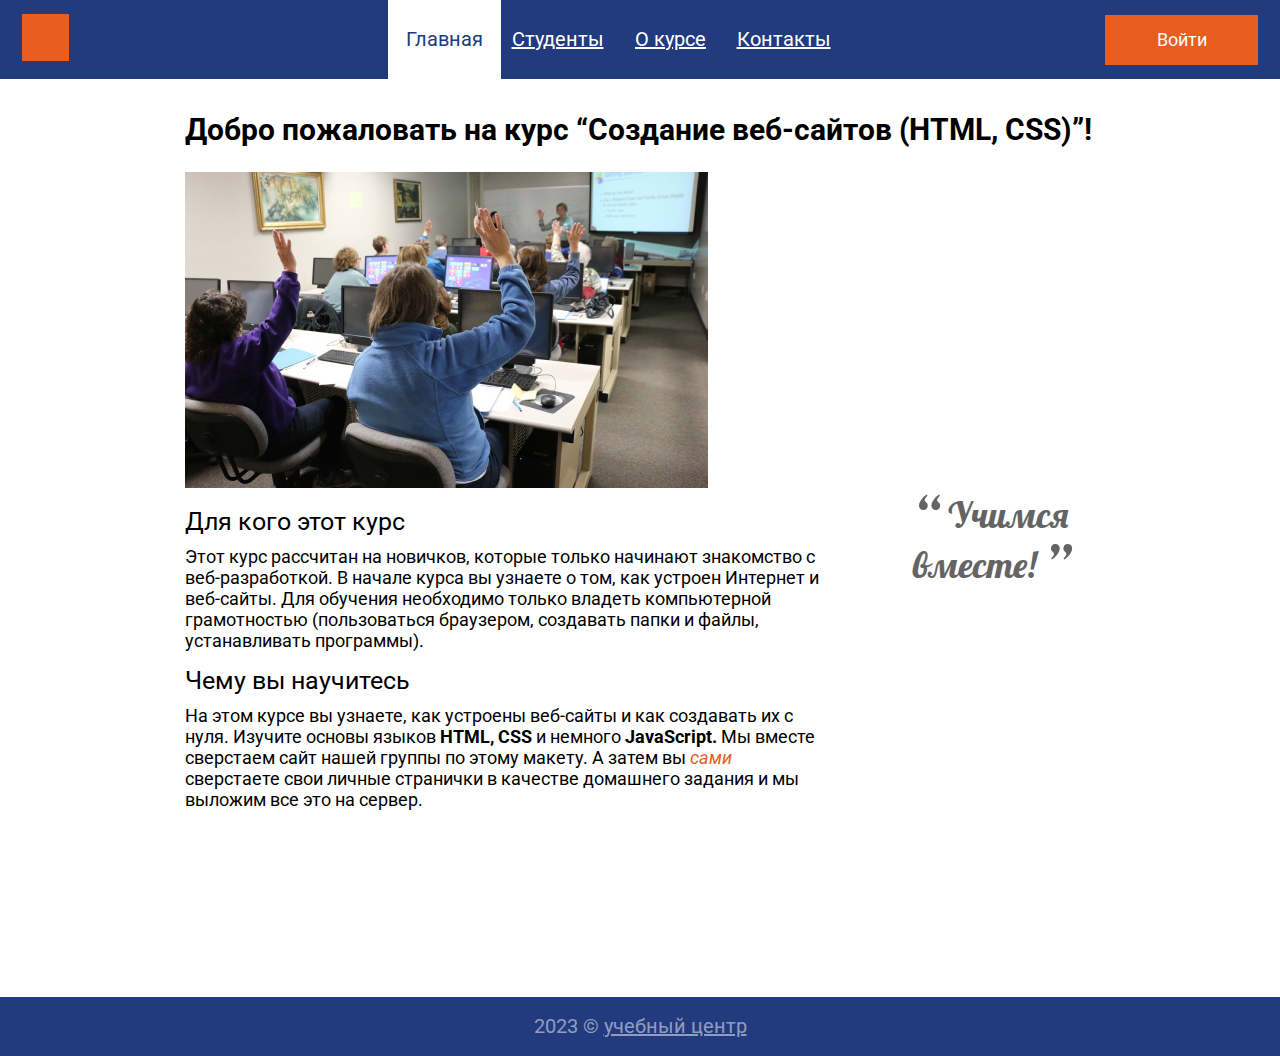
==== index.html @ 16c6e3f0 "Add files via upload" ====
<!DOCTYPE html>
<html lang="ru">

<head>
    <link rel="preconnect" href="https://fonts.googleapis.com">
    <link rel="preconnect" href="https://fonts.gstatic.com" crossorigin>
    <link href="https://fonts.googleapis.com/css2?family=Lobster&family=Roboto:wght@400;700&display=swap"
        rel="stylesheet">
    <meta charset="UTF-8">
    <meta http-equiv="X-UA-Compatible" content="IE=edge">
    <meta name="viewport" content="width=device-width, initial-scale=1.0">
    <title>Главная</title>
    <link rel="stylesheet" href="style.css">
</head>

<body>
    <div class="all">
        <header class="header">
            <a class="logo" href="index.html">
                <img src="img/logo.svg" alt="logotype">
            </a>
            <nav>
                <ul class="menu">
                    <li class="menu_list"><a class="menu_link menu_link_active" href="#">Главная</a></li>
                    <li class="menu_list"><a class="menu_link" href="#">Студенты</a></li>
                    <li class="menu_list"><a class="menu_link" href="#">О курсе</a></li>
                    <li class="menu_list"><a class="menu_link" href="#">Контакты</a></li>
                </ul>
            </nav>
            <a class="button" href="#">Войти</a>
        </header>
        <main class="content">
            <h1 class="title">Добро пожаловать на курс “Создание веб-сайтов (HTML, CSS)”!</h1>
            <img class="main_picture" src="img/contentphoto.jpg" alt="главное фото">
            <div class="content_info">
                <section class="content_section">
                        <h3 class="subtitle">Для кого этот курс</h3>
                        <p class="about_text">Этот курс рассчитан на новичков, которые только начинают знакомство с
                            веб-разработкой. В начале курса вы узнаете о том, как устроен Интернет и веб-сайты.
                            Для обучения необходимо только владеть компьютерной грамотностью (пользоваться браузером,
                            создавать
                            папки и файлы, устанавливать программы).</p>
                        <h3 class="subtitle">Чему вы научитесь</h3>
                        <p class="about_text">На этом курсе вы узнаете, как устроены веб-сайты и как создавать их с
                            нуля.
                            Изучите основы языков<span class="bold_font"> HTML, CSS </span>и немного<span
                                class="bold_font">
                                JavaScript.</span> Мы вместе сверстаем сайт нашей группы по этому макету. А затем
                            вы<span class="color_text"> сами</span> сверстаете свои личные странички в качестве
                            домашнего
                            задания и
                            мы выложим все это на сервер.</p>
                </section>
                <h2 class="heading">
                    <span class="quotation_marks">“</span>
                    Учимся
                    вместе!
                    <span class="quotation_marks">”</span>
                </h2>
            </div>
        </main>
    </div>
    <footer class="footer">
        <p>2023 &#169; <a class="footer_link" href="#">учебный центр</a></p>
    </footer>
</body>

</html>
---- style.css ----
* {
    margin: 0;
    padding: 0;
}
body {
    font-family: 'Roboto', sans-serif;
    min-height: 100vh;
    display: flex;
    flex-direction: column;
}
.all {
    flex-grow: 1;
   } 
.header {
    padding-left: calc(50% - 1268px / 2);
    padding-right: calc(50% - 1268px / 2);
    background: #213B7E; 
    display: flex;
    justify-content: space-between;
    align-items: center;
    

}
.logo {
    margin-left: 16px;
}
.menu {
    display: flex;
    list-style-type: none;
    margin-left: 54px;
    
}
.menu_list {
    width: 113px;
    text-align: center;
}

.menu_link {
    font-style: normal;
    font-weight: 400;
    font-size: 20px;
    line-height: 23px;
    text-decoration-line: underline;
    color: #FFFFFF;
    padding: 28px 0px;
    display: block;
}
.menu_link_active {
    color: #213B7E;
    background: #FFFFFF;
    text-decoration: none;
}

.button {
    margin-right: 16px;
    width: 153px;
    height: 50px;
    background: #EA5D21;
    display: flex;
    justify-content: center;
    align-items: center;
    font-style: normal;
    font-weight: 400;
    font-size: 18px;
    line-height: 21px;
    color: #FFFFFF;
    text-decoration: none;
}
.content {
    width: 911px;
    max-width: 100%;
    margin: 0px auto;
}

.title {
    padding-top: 33px;
    padding-bottom: 25px;
    font-style: normal;
    font-weight: 700;
    font-size: 30px;
    line-height: 35px;
    color: #000000;
}
.main_picture {
    width: 523px;
    max-width: 100%;
}
.content_info {
    display: flex;
    justify-content: space-between;
}
.content_section {
    width: 634px;
}
.subtitle {
    margin-top:  15px;
    margin-bottom: 10px;
    font-style: normal;
    font-weight: 400;
    font-size: 25px;
    line-height: 29px;
    color: #000000;
}
.about_text {
    font-style: normal;
    font-weight: 400;
    font-size: 18px;
    line-height: 21px;
    color: #000000;
}
.bold_font {
   font-weight: bold;
}
.color_text {
    color: #EA5D21;
    font-style: italic;
}
.heading {
    font-family: 'Lobster', cursive;
    width: 183px;
    min-width: 163px;
    font-style: normal;
    font-weight: 400;
    font-size: 36px;
    line-height: 45px;
    color: #646464;    
}
.quotation_marks {
    font-size: 64px;
    vertical-align: middle;  
}

.footer {
    margin-top: 187px;
    padding-top: 18px;
    padding-bottom: 18px;
    text-align: center;
    font-style: normal;
    font-weight: 400;
    font-size: 20px;
    line-height: 23px;
    background: #213B7E;
    color: rgba(255, 255, 255, 0.5);
}
.footer_link {
    color: rgba(255, 255, 255, 0.5);
}
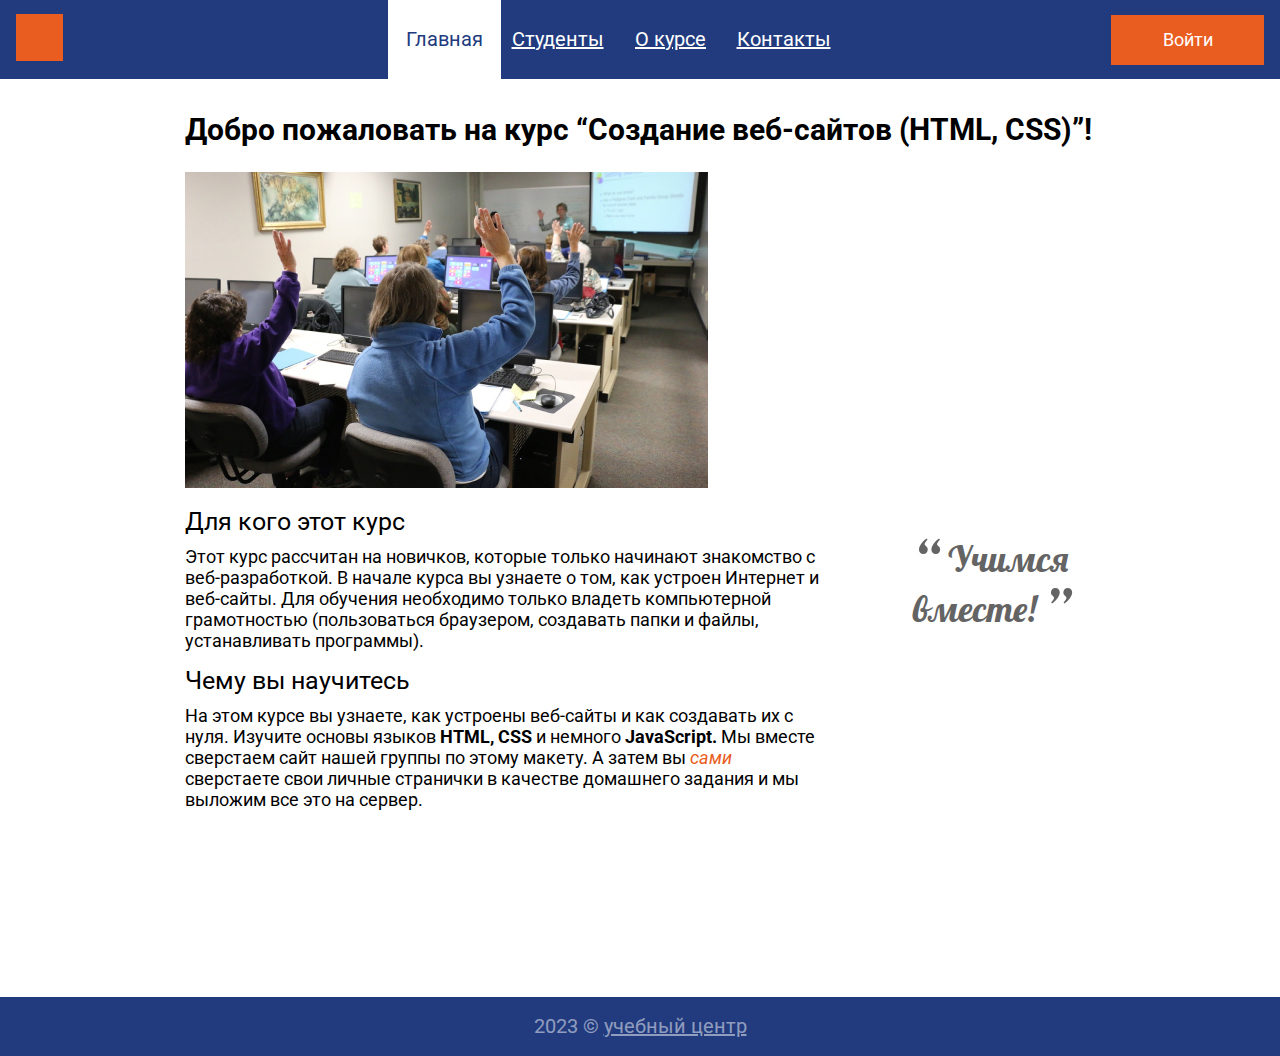
==== commit 7fda793b: "site-domz_2.0_all-list" ====
--- a/index.html
+++ b/index.html
@@ -16,52 +16,56 @@
 <body>
     <div class="all">
         <header class="header">
-            <a class="logo" href="index.html">
-                <img src="img/logo.svg" alt="logotype">
+            <a class="header__logo" href="index.html">
+                <img class="header__image" src="img/logo.svg" alt="logotype">
             </a>
-            <nav>
-                <ul class="menu">
-                    <li class="menu_list"><a class="menu_link menu_link_active" href="#">Главная</a></li>
-                    <li class="menu_list"><a class="menu_link" href="#">Студенты</a></li>
-                    <li class="menu_list"><a class="menu_link" href="#">О курсе</a></li>
-                    <li class="menu_list"><a class="menu_link" href="#">Контакты</a></li>
+            <nav class="header__nav" >
+                <ul class="header__menu">
+                    <li class="header__menu-list"><a class="header__menu-link header__menu-link_active" href="index.html">Главная</a></li>
+                    <li class="header__menu-list"><a class="header__menu-link" href="students.html">Студенты</a></li>
+                    <li class="header__menu-list"><a class="header__menu-link" href="about.html">О курсе</a></li>
+                    <li class="header__menu-list"><a class="header__menu-link" href="contacts.html">Контакты</a></li>
                 </ul>
             </nav>
-            <a class="button" href="#">Войти</a>
+            <a class="header__button" href="#">Войти</a>
         </header>
         <main class="content">
-            <h1 class="title">Добро пожаловать на курс “Создание веб-сайтов (HTML, CSS)”!</h1>
-            <img class="main_picture" src="img/contentphoto.jpg" alt="главное фото">
-            <div class="content_info">
-                <section class="content_section">
-                        <h3 class="subtitle">Для кого этот курс</h3>
-                        <p class="about_text">Этот курс рассчитан на новичков, которые только начинают знакомство с
+            <h1 class="content__title">Добро пожаловать на курс “Создание веб-сайтов (HTML, CSS)”!</h1>
+            <img class="content__image" src="img/contentphoto.jpg" alt="главное фото">
+            <div class="content__info">
+                <div class="content__section">
+                    <article class="content__article">
+                        <h3 class="content__subtitle">Для кого этот курс</h3>
+                        <p class="content__text">Этот курс рассчитан на новичков, которые только начинают знакомство с
                             веб-разработкой. В начале курса вы узнаете о том, как устроен Интернет и веб-сайты.
                             Для обучения необходимо только владеть компьютерной грамотностью (пользоваться браузером,
                             создавать
                             папки и файлы, устанавливать программы).</p>
-                        <h3 class="subtitle">Чему вы научитесь</h3>
-                        <p class="about_text">На этом курсе вы узнаете, как устроены веб-сайты и как создавать их с
+                    </article>
+                    <article class="content__article">
+                        <h3 class="content__subtitle">Чему вы научитесь</h3>
+                        <p class="content__text">На этом курсе вы узнаете, как устроены веб-сайты и как создавать их с
                             нуля.
-                            Изучите основы языков<span class="bold_font"> HTML, CSS </span>и немного<span
-                                class="bold_font">
+                            Изучите основы языков<span class="content__text content__text_bold"> HTML, CSS </span>и немного<span
+                                class="content__text content__text_bold">
                                 JavaScript.</span> Мы вместе сверстаем сайт нашей группы по этому макету. А затем
-                            вы<span class="color_text"> сами</span> сверстаете свои личные странички в качестве
+                            вы<span class="content__text content__text_color"> сами</span> сверстаете свои личные странички в качестве
                             домашнего
                             задания и
                             мы выложим все это на сервер.</p>
-                </section>
-                <h2 class="heading">
-                    <span class="quotation_marks">“</span>
+                    </article>
+                </div>
+                <h2 class="content__heading">
+                    <span class="content__quotation-marks">“</span>
                     Учимся
                     вместе!
-                    <span class="quotation_marks">”</span>
+                    <span class="content__quotation-marks">”</span>
                 </h2>
             </div>
         </main>
     </div>
     <footer class="footer">
-        <p>2023 &#169; <a class="footer_link" href="#">учебный центр</a></p>
+        <p>2023 &#169; <a class="footer__link" href="#">учебный центр</a></p>
     </footer>
 </body>
 
--- a/style.css
+++ b/style.css
@@ -8,34 +8,35 @@
     display: flex;
     flex-direction: column;
 }
+
 .all {
     flex-grow: 1;
    } 
+
 .header {
-    padding-left: calc(50% - 1268px / 2);
-    padding-right: calc(50% - 1268px / 2);
+    padding-left: calc(50% - 1300px / 2);
+    padding-right: calc(50% - 1300px / 2);
     background: #213B7E; 
     display: flex;
     justify-content: space-between;
     align-items: center;
     
 
-}
-.logo {
+}   
+.header__logo {
     margin-left: 16px;
 }
-.menu {
+.header__menu {
     display: flex;
     list-style-type: none;
     margin-left: 54px;
     
 }
-.menu_list {
+.header__menu-list {
     width: 113px;
     text-align: center;
 }
-
-.menu_link {
+.header__menu-link {
     font-style: normal;
     font-weight: 400;
     font-size: 20px;
@@ -45,13 +46,12 @@
     padding: 28px 0px;
     display: block;
 }
-.menu_link_active {
+.header__menu-link_active {
     color: #213B7E;
     background: #FFFFFF;
     text-decoration: none;
 }
-
-.button {
+.header__button {
     margin-right: 16px;
     width: 153px;
     height: 50px;
@@ -67,12 +67,60 @@
     text-decoration: none;
 }
 .content {
-    width: 911px;
-    max-width: 100%;
+    max-width: 911px;
+    width: 100%;
     margin: 0px auto;
 }
-
-.title {
+.content-about {
+    width: 820px;
+    max-width: 100%;
+    margin: 0 auto;
+}
+.content-contacts {
+    width: 1268px;
+    max-width:100%;
+    margin: 0 auto;
+    display: grid;
+    grid-template-columns: 15.7% 1fr;
+}
+.content-students {
+    width: 1202px;
+    max-width: 100%;
+    margin: 0 auto;
+    }
+
+.content-contacts__text {
+    font-style: normal;
+    font-weight: 400;
+    font-size: 25px;
+    line-height: 29px;
+    color: #000000; 
+    grid-row: 3;
+    grid-column: 2;
+    padding-top: 15px;
+    padding-bottom: 10px;
+}
+.content-contacts__address {
+    grid-row: 4;
+    grid-column: 2;
+    padding-bottom: 20px;
+    font-style: normal;
+    font-weight: 400;
+    font-size: 18px;
+    line-height: 21px;
+    color: #000000;
+
+}
+.content-contacts__tel {
+    grid-row: 5;
+    grid-column: 2;
+    font-style: normal;
+    font-weight: 400;
+    font-size: 18px;
+    line-height: 21px;
+    color: #000;
+}   
+.content__title {
     padding-top: 33px;
     padding-bottom: 25px;
     font-style: normal;
@@ -81,18 +129,90 @@
     line-height: 35px;
     color: #000000;
 }
-.main_picture {
-    width: 523px;
-    max-width: 100%;
-}
-.content_info {
+.content-about__title {
+    padding-top: 33px;
+    padding-bottom: 25px;
+    font-style: normal;
+    font-weight: 700;
+    font-size: 30px;
+    line-height: 35px;
+    color: #000000; 
+}
+.content-contacts__title {
+    padding-top: 33px;
+    padding-bottom: 25px;
+    font-style: normal;
+    font-weight: 700;
+    font-size: 30px;
+    line-height: 35px;
+    color: #000000; 
+    grid-row: 1;
+    grid-column: 2;
+}
+.content-students__title {
+    padding-top: 37px;
+    font-style: normal;
+    font-weight: 700;
+    font-size: 31px;
+    line-height: 36px;
+    color: #000000; 
+}
+.content-students__students {
+    justify-content: center;
+    margin-top: 24px;
+    display: flex;
+    flex-wrap: wrap;
+    gap: 50px;
+}
+.content-students__student {
+    width: 200px;
+    position: relative;
+}
+.content-students__new {
+    width: 94px;
+    position: absolute;
+    top: -12px;
+    right: -13px;
+    font-style: normal;
+    font-weight: 400;
+    font-size: 18px;
+    line-height: 21px;
+    background: #3AA828;
+    border-radius: 20px;
+    text-align: center;
+    color: #FFFFFF;
+    padding: 2px 0px 1px;
+}
+.content-students__name {
+    margin-top: 8px;
+    font-style: normal;
+    font-weight: 400;
+    font-size: 20px;
+    line-height: 23px;
+    color: #000000;
+    text-align: center;
+}
+.content__image {
+    max-width: 523px;
+    width: 100%;
+}
+.content-about__video {
+    width: 820px;
+    max-width: 100%;
+}
+.content-contacts__iframe {
+    max-width: 100%;
+    grid-row: 2;
+    grid-column: 1 / 3;
+}
+.content__info {
     display: flex;
     justify-content: space-between;
 }
-.content_section {
-    width: 634px;
-}
-.subtitle {
+.content__section {
+    max-width: 634px;
+}
+.content__subtitle {
     margin-top:  15px;
     margin-bottom: 10px;
     font-style: normal;
@@ -101,35 +221,43 @@
     line-height: 29px;
     color: #000000;
 }
-.about_text {
-    font-style: normal;
-    font-weight: 400;
-    font-size: 18px;
-    line-height: 21px;
-    color: #000000;
-}
-.bold_font {
-   font-weight: bold;
-}
-.color_text {
+.content-about__subtitle {
+    padding-bottom: 15px;
+    font-style: normal;
+    font-weight: 400;
+    font-size: 25px;
+    line-height: 29px;
+    color: #000000; 
+}
+.content__text {
+    font-style: normal;
+    font-weight: 400;
+    font-size: 18px;
+    line-height: 21px;
+    color: #000000;
+}
+.content__text_bold {
+    font-weight: bold;
+ }
+ .content__text_color {
     color: #EA5D21;
     font-style: italic;
 }
-.heading {
+.content__heading {
     font-family: 'Lobster', cursive;
     width: 183px;
     min-width: 163px;
+    margin-top: 44px;
     font-style: normal;
     font-weight: 400;
     font-size: 36px;
     line-height: 45px;
     color: #646464;    
 }
-.quotation_marks {
+.content__quotation-marks {
     font-size: 64px;
     vertical-align: middle;  
 }
-
 .footer {
     margin-top: 187px;
     padding-top: 18px;
@@ -142,6 +270,6 @@
     background: #213B7E;
     color: rgba(255, 255, 255, 0.5);
 }
-.footer_link {
+.footer__link {
     color: rgba(255, 255, 255, 0.5);
-}+}
